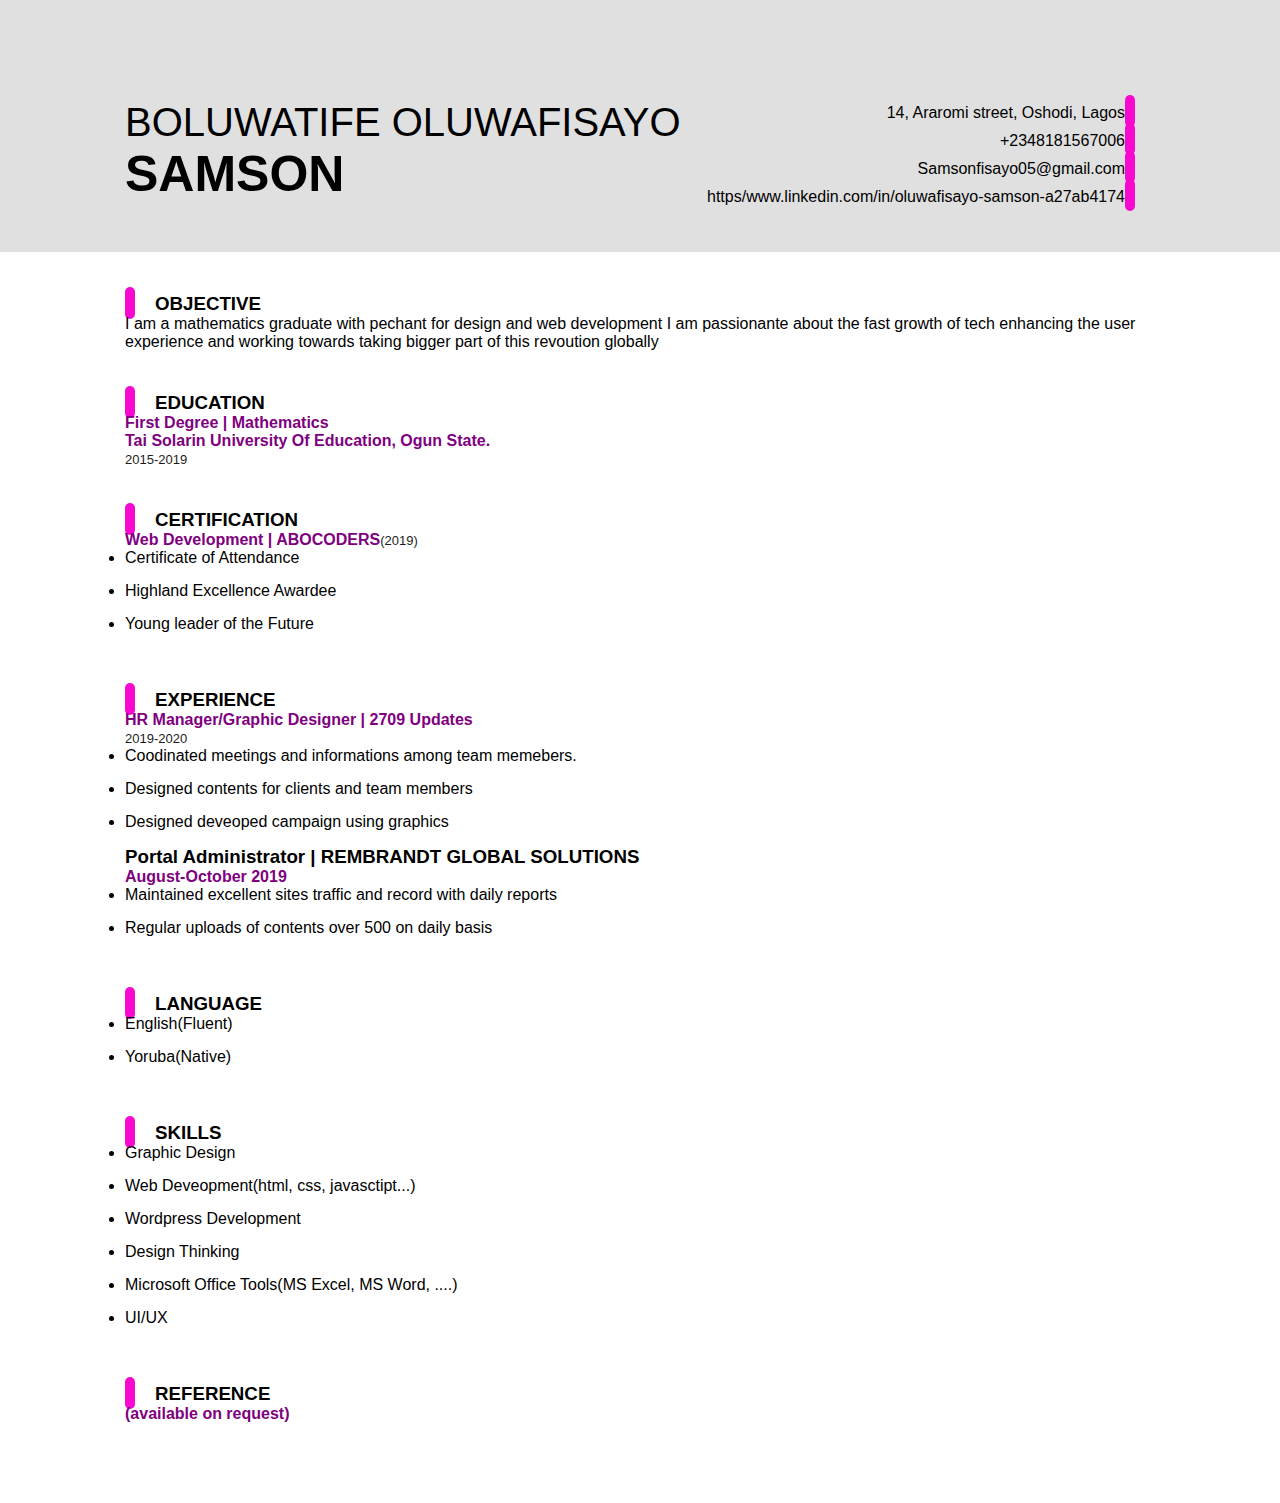
==== cv.html @ cda926ad "My web modification for my cv" ====
<!DOCTYPE html>
<html lang="Eng">
    <head>
        <meta charset="UTF-8">
        <meta http-equiv="X-UA-Compatible" content="IE=edge">
        <link rel="stylesheet" href="https://cdnjs.cloudflare.com/ajax/libs/font-awesome/5.14.0/css/all.min.css" integrity="sha512-1PKOgIY59xJ8Co8+NE6FZ+LOAZKjy+KY8iq0G4B3CyeY6wYHN3yt9PW0XpSriVlkMXe40PTKnXrLnZ9+fkDaog==" crossorigin="anonymous" />

        <meta name="veiwport" content="width-device-width, initial-scale=1.0">
        <title> Pizh-CVweb-Task</title>
        <link rel="stylesheet" href="cv.css"/>
    </head>
    <body>
        <header>
            <nav class="nav-left">
                <h2>BOLUWATIFE OLUWAFISAYO</h2>
                <h1>SAMSON</h1>
            </nav>
            <nav class="nav-right">
                <ul>
                    <li>14, Araromi street, Oshodi, Lagos<i class="fa fa-home"></i></li>
                    <li> +2348181567006 <i class="fa fa-phone"></i></li>
                    <li>Samsonfisayo05@gmail.com <i class="fa fa-envelope"></i></li>
                    <li>https/www.linkedin.com/in/oluwafisayo-samson-a27ab4174<i class="fa fa-linkedin"></i></li>
                </ul>
            </nav>
        </header>
        <main>
            <div class="obj">
                
                <H3><i class="fa fa-list"></i>OBJECTIVE</H3>
                <p>I am a mathematics graduate with pechant for design and web development I am passionante about the fast growth of tech enhancing the user experience and working towards taking bigger part of this revoution globally </p>
            </div>
            <div class="education">
                <H3><i class="fa fa-list"></i>EDUCATION</H3>
                <h4>First Degree | Mathematics</h4>
                <h4>Tai Solarin University Of Education, Ogun State.</h4>
                <span>2015-2019</span>
            </div>
            <div class="cert">
                <h3><i class="fa fa-list"></i>CERTIFICATION</h3>
                <h4>Web Development | ABOCODERS<span>(2019)</span></h4>
                
                <ul>
                    <li>Certificate of Attendance</li>
                    <li>Highland Excellence Awardee</li>
                    <li>Young leader of the Future</li>
                </ul>
            </div>
            <div class="exp">
                <h3><i class="fa fa-list"></i>EXPERIENCE</h3>
                <h4>HR Manager/Graphic Designer | 2709 Updates</h4>
                <span>2019-2020</span>
                <ul>
                    <li>Coodinated meetings and informations among team memebers.</li>
                    <li>Designed contents for clients and team members</li>
                    <li>Designed deveoped campaign using graphics</li>
                </ul>
                <h3>Portal Administrator | REMBRANDT GLOBAL SOLUTIONS</h3>
                <h4>August-October 2019</h4>
                <ul>
                    <li>Maintained excellent sites traffic and record with daily reports</li>
                    <li>Regular uploads of contents over 500 on daily basis</li>
                </ul>
            </div>
            <div class="lang">
                <h3><i class="fa fa-list"></i>LANGUAGE</h3>
                <ul>
                    <li>English(Fluent)</li>
                    <li>Yoruba(Native)</li>
                </ul>
            </div>
            <div class="skills">
                <h3><i class="fa fa-list"></i>SKILLS</h3>
                <ul>
                    <li>Graphic Design</li>
                    <li>Web Deveopment(html, css, javasctipt...)</li>
                    <li>Wordpress Development</li>
                    <li>Design Thinking</li>
                    <li>Microsoft Office Tools(MS Excel, MS Word, ....)</li>
                    <li>UI/UX</li>
                </ul>
            </div>
            <div class="ref">
                <h3><i class="fa fa-infinity"></i>REFERENCE</h3>
                <h4>(available on request)</h4>
        </main>
    </body>
</html>
---- cv.css ----
* {
    margin: 0;
    padding: 0;
}
body{
    font-family: Arial, Helvetica, sans-serif;
}
main {
    margin: 40px 125px;
    padding: auto;
}
header {
    background-color: rgb(224, 224, 224);
    padding: 100px 125px 40px 125px;
    display: flex;
    flex-direction: row;
    justify-content: space-between;
}
.nav-left h2 {
    font-size: 40px;
    font-weight: lighter;
}
.nav-left h1{
    font-size: 50px;
}
.nav-right ul li {
    list-style: none;
    padding-bottom: 5px;
    text-align: right;
}
main div {
    padding-bottom: 40px;
}
main div h4 {
    color: purple;
}
div span {
    font-weight: lighter;
    font-size: small;
    color: rgb(29, 28, 28);
}
div ul li{
    padding-bottom: 15px;
    list-style: circle purple;
    
}
.fa {
    color: purple;
}
.fa-linkedin fa {
    background-color: rebeccapurple;
}
i {
    background-color: rgb(247, 9, 207);
    font-size: 20px;
    padding: 5px;
    font-style: white;
    border-radius: 25px;
    margin-right: 20px;
}
div h3 {
    
}
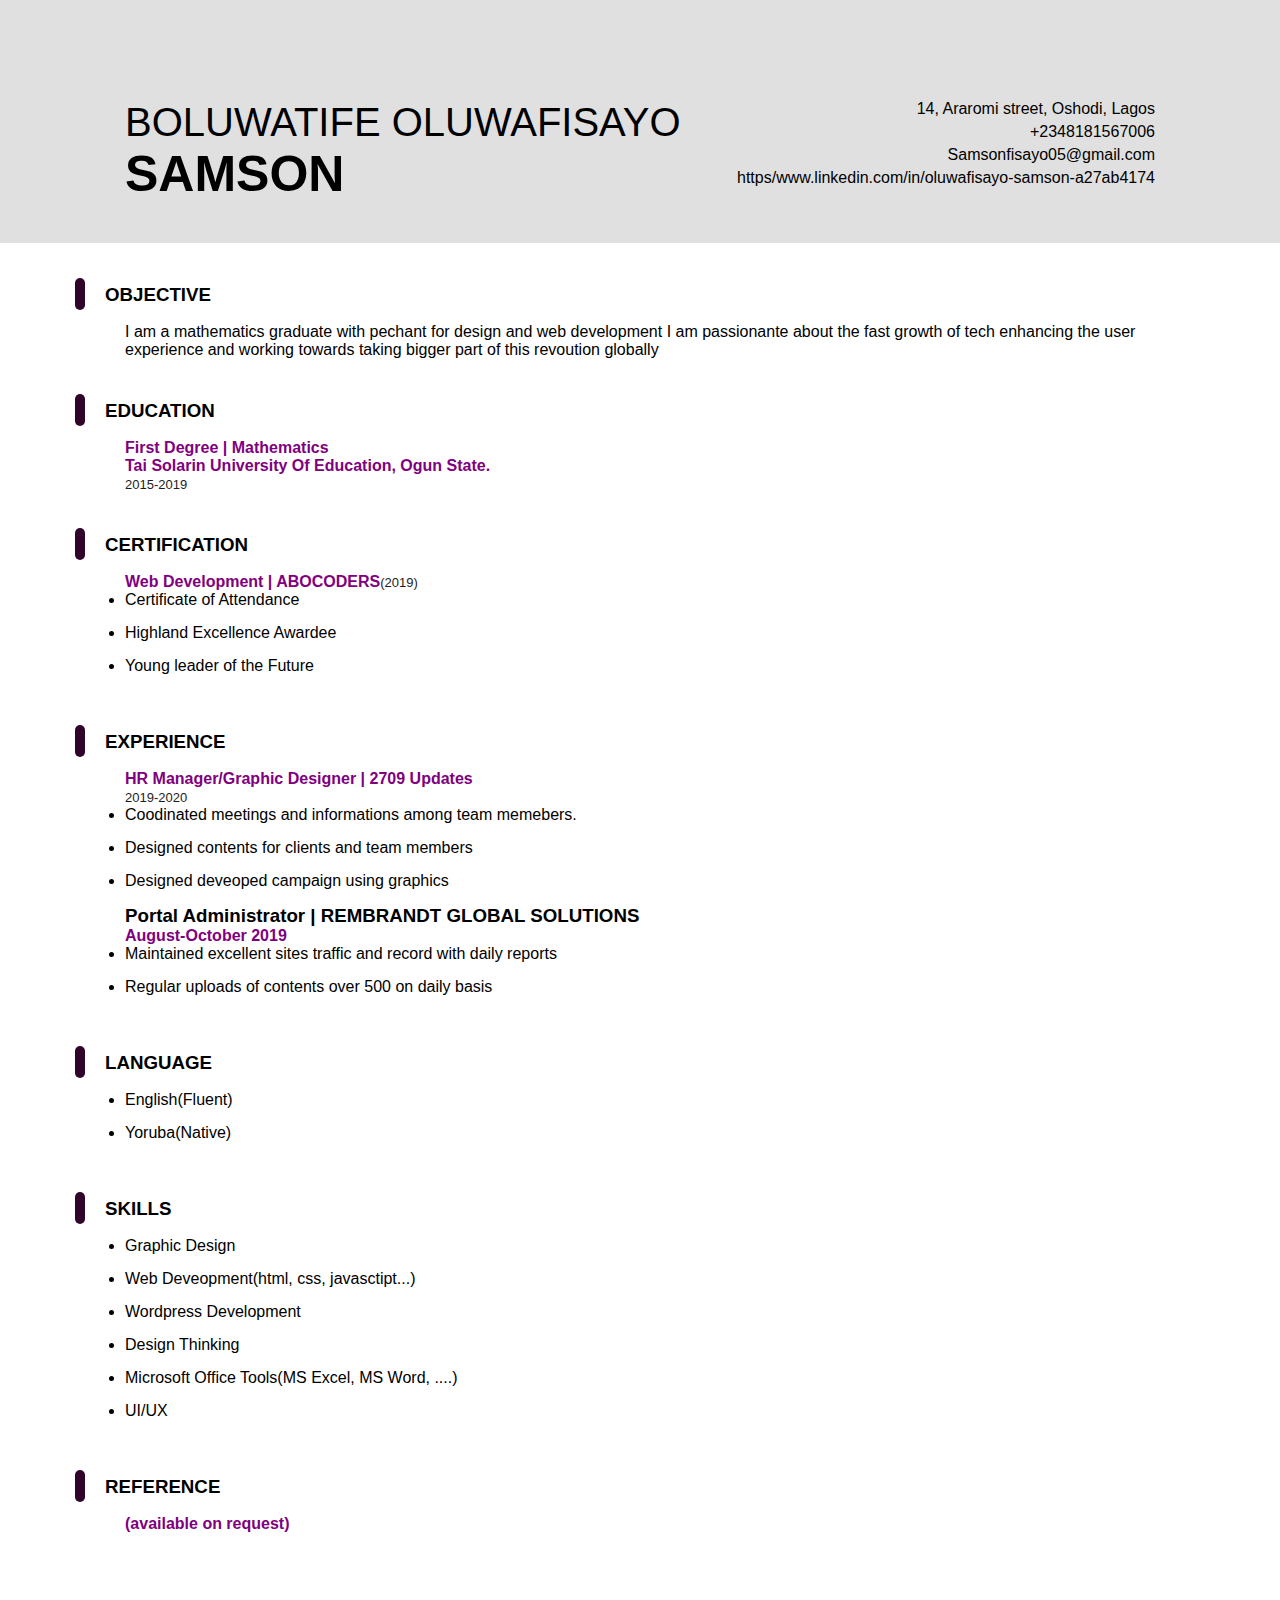
==== commit 9ae2fcd1: "update" ====
--- a/cv.html
+++ b/cv.html
@@ -19,25 +19,29 @@
                 <ul>
                     <li>14, Araromi street, Oshodi, Lagos<i class="fa fa-home"></i></li>
                     <li> +2348181567006 <i class="fa fa-phone"></i></li>
-                    <li>Samsonfisayo05@gmail.com <i class="fa fa-envelope"></i></li>
-                    <li>https/www.linkedin.com/in/oluwafisayo-samson-a27ab4174<i class="fa fa-linkedin"></i></li>
+                    <li>Samsonfisayo05@gmail.com <i class="fas fa-envelope"></i></li>
+                    <li>https/www.linkedin.com/in/oluwafisayo-samson-a27ab4174<i class="fab fa-linkedin"></i></i></li>
                 </ul>
             </nav>
         </header>
         <main>
             <div class="obj">
-                
-                <H3><i class="fa fa-list"></i>OBJECTIVE</H3>
+                <H3 id="tab-out"><i class="fa fa-list"></i>OBJECTIVE</H3>
+                <section class="para">
                 <p>I am a mathematics graduate with pechant for design and web development I am passionante about the fast growth of tech enhancing the user experience and working towards taking bigger part of this revoution globally </p>
+                </section>
             </div>
             <div class="education">
-                <H3><i class="fa fa-list"></i>EDUCATION</H3>
+                <H3 id="tab-out"><i class="fa fa-list"></i>EDUCATION</H3>
+                <section class="para">
                 <h4>First Degree | Mathematics</h4>
                 <h4>Tai Solarin University Of Education, Ogun State.</h4>
                 <span>2015-2019</span>
+                </section>
             </div>
             <div class="cert">
-                <h3><i class="fa fa-list"></i>CERTIFICATION</h3>
+                <h3 id="tab-out"><i class="fa fa-list"></i>CERTIFICATION</h3>
+                <section class="para">
                 <h4>Web Development | ABOCODERS<span>(2019)</span></h4>
                 
                 <ul>
@@ -45,9 +49,11 @@
                     <li>Highland Excellence Awardee</li>
                     <li>Young leader of the Future</li>
                 </ul>
+                </section>
             </div>
             <div class="exp">
-                <h3><i class="fa fa-list"></i>EXPERIENCE</h3>
+                <h3 id="tab-out"><i class="fa fa-list"></i>EXPERIENCE</h3>
+                <section class="para">
                 <h4>HR Manager/Graphic Designer | 2709 Updates</h4>
                 <span>2019-2020</span>
                 <ul>
@@ -61,16 +67,20 @@
                     <li>Maintained excellent sites traffic and record with daily reports</li>
                     <li>Regular uploads of contents over 500 on daily basis</li>
                 </ul>
+                </section>
             </div>
             <div class="lang">
-                <h3><i class="fa fa-list"></i>LANGUAGE</h3>
+                <h3 id="tab-out"><i class="fa fa-list"></i>LANGUAGE</h3>
+                <section class="para">
                 <ul>
                     <li>English(Fluent)</li>
                     <li>Yoruba(Native)</li>
                 </ul>
+                </section>
             </div>
             <div class="skills">
-                <h3><i class="fa fa-list"></i>SKILLS</h3>
+                <h3 id="tab-out"><i class="fa fa-list"></i>SKILLS</h3>
+                <section class="para">
                 <ul>
                     <li>Graphic Design</li>
                     <li>Web Deveopment(html, css, javasctipt...)</li>
@@ -79,10 +89,13 @@
                     <li>Microsoft Office Tools(MS Excel, MS Word, ....)</li>
                     <li>UI/UX</li>
                 </ul>
+                </section>
             </div>
             <div class="ref">
-                <h3><i class="fa fa-infinity"></i>REFERENCE</h3>
+                <h3 id="tab-out"><i class="fa fa-infinity"></i>REFERENCE</h3>
+                <section class="para">
                 <h4>(available on request)</h4>
+                </section>
         </main>
     </body>
 </html>--- a/cv.css
+++ b/cv.css
@@ -44,20 +44,24 @@
     list-style: circle purple;
     
 }
-.fa {
+
+header i {
     color: purple;
 }
-.fa-linkedin fa {
-    background-color: rebeccapurple;
-}
-i {
-    background-color: rgb(247, 9, 207);
+main i {
+    background-color: rgb(49, 4, 43);
     font-size: 20px;
     padding: 5px;
     font-style: white;
     border-radius: 25px;
     margin-right: 20px;
 }
-div h3 {
+#tab-out {
+    margin: 0%;
+    position: absolute;
+    left: 75px;
     
+}
+.para {
+    padding-top:40px;
 }